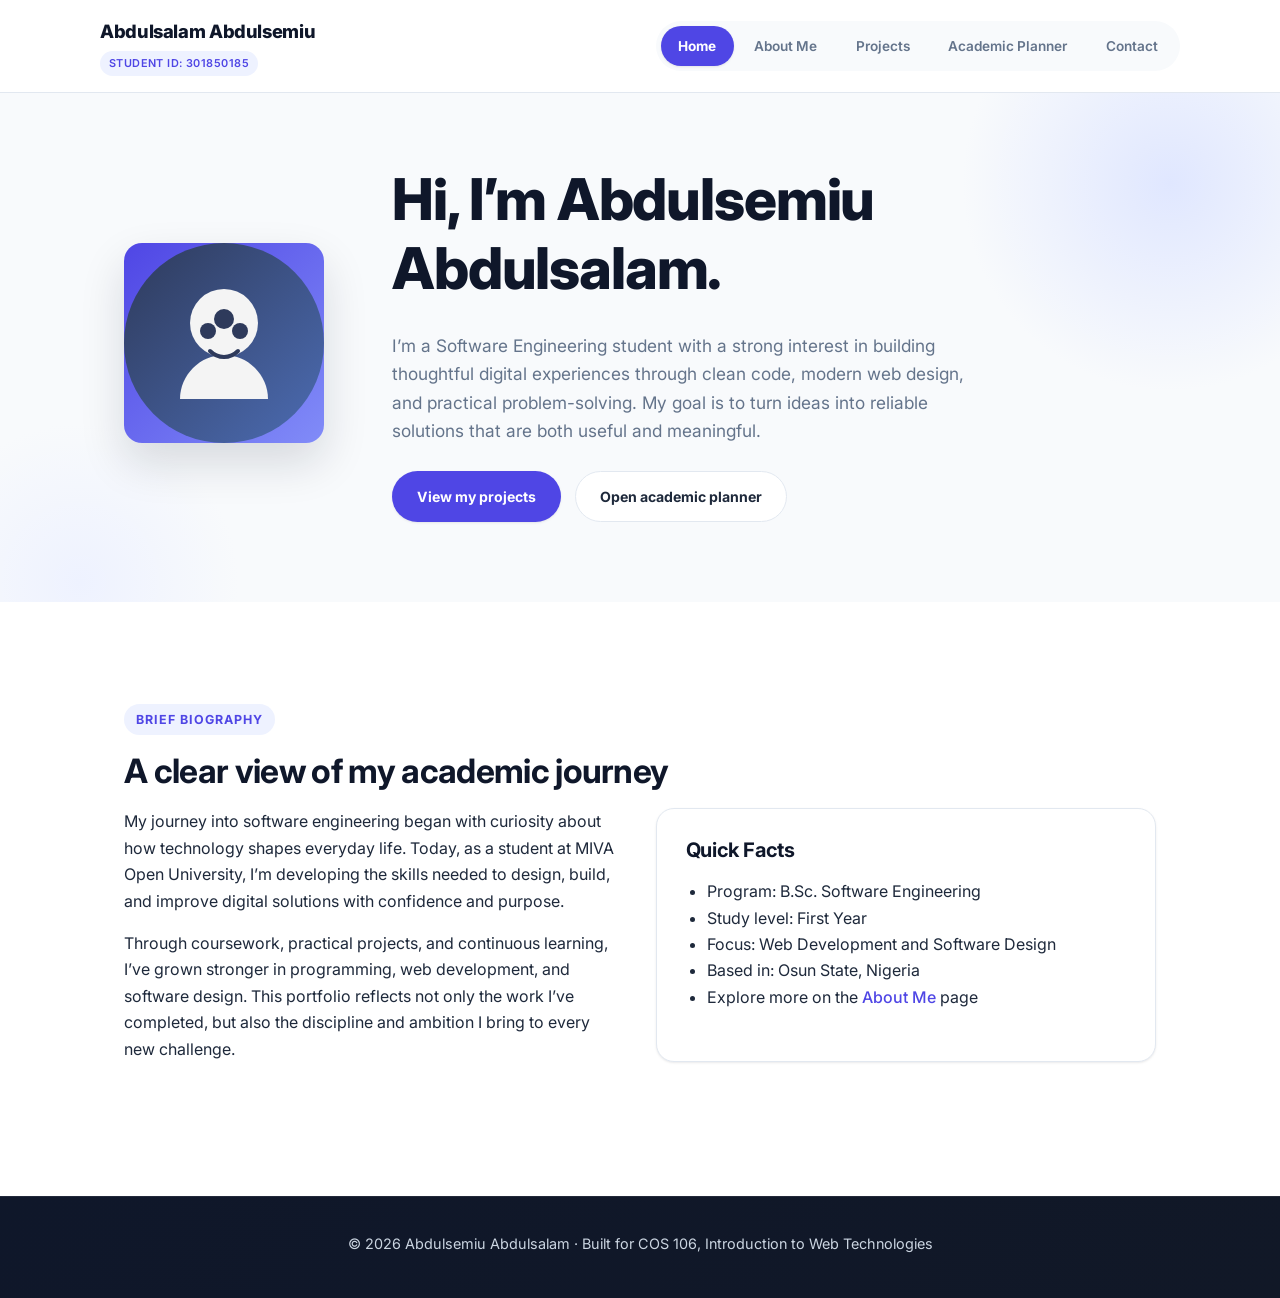
==== index.html @ 31a20414 "Add student portfolio website" ====
<!DOCTYPE html>
<html lang="en">
<head>
<meta charset="UTF-8">
<meta name="viewport" content="width=device-width, initial-scale=1.0">
<title>Homepage</title>
<meta name="description" content="Student portfolio and academic management site for Alex Carter, Computer Science student.">
<link rel="stylesheet" href="./style.css">
</head>
<body>

<header class="site-header">
  <div class="header-inner">
    <a href="index.html" class="brand">Abdulsalam Abdulsemiu 
      <span class="id-line">STUDENT ID: 301850185</span>
    </a>
    <button class="nav-toggle" id="navToggle" aria-expanded="false" aria-controls="mainNav">Menu ☰</button>
    <ul class="folder-nav" id="mainNav">
      <li><a href="index.html" aria-current="page">Home</a></li>
      <li><a href="about.html">About Me</a></li>
      <li><a href="project.html">Projects</a></li>
      <li><a href="planner.html">Academic Planner</a></li>
      <li><a href="contact.html">Contact</a></li>
    </ul>
  </div>
</header>

<main>
  <!-- ============ HERO / OPEN STUDENT FILE ============ -->
  <section class="hero">
    <div class="hero-inner">
      <div class="photo-frame" aria-hidden="false">
        <img class="student-photo" src="./images/photo_2026-07-14_23-37-24.jpg" alt="Portrait of Abdulsemiu Abdulsalam">
      </div>
      <div class="hero-text">
        <h1>Hi, I’m Abdulsemiu Abdulsalam.</h1>
        <p class="welcome">I’m a Software Engineering student with a strong interest in building thoughtful digital experiences through clean code, modern web design, and practical problem-solving. My goal is to turn ideas into reliable solutions that are both useful and meaningful.</p>
        <div class="btn-row">
          <a href="project.html" class="btn btn-primary">View my projects</a>
          <a href="planner.html" class="btn btn-ghost">Open academic planner</a>
        </div>
      </div>
    </div>
  </section>

  <div class="wrap">
    <!-- ============ BRIEF BIOGRAPHY ============ -->
    <section class="section" id="bio">
      <span class="eyebrow">Brief Biography</span>
      <h2>A clear view of my academic journey</h2>
      <div class="grid-2">
        <div>
          <p>My journey into software engineering began with curiosity about how technology shapes everyday life. Today, as a student at MIVA Open University, I’m developing the skills needed to design, build, and improve digital solutions with confidence and purpose.</p>
          <p>Through coursework, practical projects, and continuous learning, I’ve grown stronger in programming, web development, and software design. This portfolio reflects not only the work I’ve completed, but also the discipline and ambition I bring to every new challenge.</p>
        </div>
        <div class="card">
          <h3>Quick Facts</h3>
          <ul>
            <li>Program: B.Sc. Software Engineering</li>
            <li>Study level: First Year</li>
            <li>Focus: Web Development and Software Design</li>
            <li>Based in: Osun State, Nigeria</li>
            <li>Explore more on the <a href="about.html">About Me</a> page</li>
          </ul>
        </div>
      </div>
    </section>
  </div>
</main>

<footer class="site-footer">
  <p>&copy; 2026 Abdulsemiu Abdulsalam · Built for COS 106, Introduction to Web Technologies</p>
</footer>

<script src="./script.js"></script>
</body>
</html>
---- style.css ----
@import url('https://fonts.googleapis.com/css2?family=Inter:wght@400;500;600;700;800;900&display=swap');

:root {
  --accent: #4F46E5;
  --accent-hover: #4338CA;
  --accent-light: #EEF2FF;
  --accent-soft: #E0E7FF;
  --ink: #0F172A;
  --text: #1E293B;
  --muted: #64748B;
  --border: #E2E8F0;
  --bg: #FFFFFF;
  --bg-soft: #F8FAFC;
  --success-bg: #ECFDF5;
  --success-text: #15803D;
  --success-border: #BBF7D0;
  --danger: #DC2626;
  --danger-bg: #FEF2F2;
  --danger-border: #FECACA;
  --radius: 10px;
  --radius-lg: 18px;
  --max-width: 1080px;
  --shadow-sm: 0 1px 3px rgba(15, 23, 42, 0.06), 0 1px 2px rgba(15, 23, 42, 0.04);
  --shadow-md: 0 8px 24px rgba(15, 23, 42, 0.08);
  --shadow-lg: 0 20px 45px rgba(15, 23, 42, 0.14);
  --ease: cubic-bezier(.4,0,.2,1);
}

* { box-sizing: border-box; }

html { scroll-behavior: smooth; }

body {
  margin: 0;
  font-family: 'Inter', sans-serif;
  color: var(--text);
  background: var(--bg);
  line-height: 1.65;
  -webkit-font-smoothing: antialiased;
}

h1, h2, h3, h4 {
  font-family: 'Inter', sans-serif;
  margin: 0 0 0.5em 0;
  line-height: 1.2;
  letter-spacing: -0.02em;
  color: var(--ink);
  font-weight: 800;
}

h1 { font-size: clamp(2.4rem, 5.5vw, 3.6rem); }
h2 { font-size: clamp(1.6rem, 3.2vw, 2.1rem); font-weight: 700; }
h3 { font-size: 1.25rem; font-weight: 700; }

p { margin: 0 0 1em 0; color: var(--text); }
p:last-child { margin-bottom: 0; }

a {
  color: var(--accent);
  text-decoration: none;
  font-weight: 500;
  transition: color 0.2s var(--ease);
}
a:hover { color: var(--accent-hover); text-decoration: underline; }

.mono {
  font-family: 'Inter', sans-serif;
  font-variant-numeric: tabular-nums;
  letter-spacing: 0.01em;
}

img { max-width: 100%; display: block; }
ul, ol { padding-left: 1.3em; }

.visually-hidden {
  position: absolute !important;
  width: 1px; height: 1px;
  padding: 0; margin: -1px;
  overflow: hidden;
  clip: rect(0,0,0,0);
  white-space: nowrap;
  border: 0;
}

a:focus-visible, button:focus-visible, input:focus-visible,
textarea:focus-visible, select:focus-visible {
  outline: 2px solid var(--accent);
  outline-offset: 2px;
  border-radius: 4px;
}

/* ---------------------------------------------------------
   HEADER
   --------------------------------------------------------- */
.site-header {
  background: rgba(255,255,255,0.85);
  backdrop-filter: blur(10px);
  -webkit-backdrop-filter: blur(10px);
  padding: 1rem 1.5rem;
  position: sticky;
  top: 0;
  z-index: 500;
  border-bottom: 1px solid var(--border);
}

.header-inner {
  max-width: var(--max-width);
  margin: 0 auto;
  display: flex;
  justify-content: space-between;
  align-items: center;
  flex-wrap: wrap;
  gap: 1rem;
}

.brand {
  color: var(--ink);
  font-family: 'Inter', sans-serif;
  font-size: 1.15rem;
  font-weight: 800;
  text-decoration: none;
  letter-spacing: -0.02em;
  display: inline-flex;
  flex-direction: column;
}
.brand:hover { color: var(--accent); text-decoration: none; }
.brand .id-line {
  display: inline-block;
  font-family: 'Inter', sans-serif;
  font-size: 0.68rem;
  font-weight: 600;
  color: var(--accent);
  background: var(--accent-light);
  letter-spacing: 0.04em;
  margin-top: 5px;
  padding: 0.2rem 0.55rem;
  border-radius: 999px;
  width: fit-content;
}

.folder-nav {
  display: flex;
  gap: 0.2rem;
  list-style: none;
  margin: 0;
  padding: 0;
  flex-wrap: wrap;
  background: var(--bg-soft);
  border-radius: 999px;
  padding: 0.3rem;
}

.folder-nav a {
  display: inline-block;
  background: transparent;
  color: var(--muted);
  text-decoration: none;
  font-family: 'Inter', sans-serif;
  font-size: 0.85rem;
  font-weight: 600;
  padding: 0.55rem 1.1rem;
  border-radius: 999px;
  position: static;
  top: auto;
  border: none;
  transition: background 0.18s var(--ease), color 0.18s var(--ease);
}

.folder-nav a:hover {
  background: #fff;
  color: var(--ink);
  box-shadow: var(--shadow-sm);
}

.folder-nav a[aria-current="page"] {
  background: var(--accent);
  color: #fff;
  font-weight: 700;
  box-shadow: var(--shadow-sm);
}

.nav-toggle {
  display: none;
  background: var(--bg-soft);
  border: 1px solid var(--border);
  color: var(--ink);
  font-family: 'Inter', sans-serif;
  font-weight: 600;
  font-size: 0.85rem;
  padding: 0.55rem 0.9rem;
  margin-bottom: 0;
  border-radius: var(--radius);
  cursor: pointer;
  transition: border-color 0.2s var(--ease), background 0.2s var(--ease);
}
.nav-toggle:hover { border-color: var(--accent); background: var(--accent-light); }

@media (max-width: 640px) {
  .nav-toggle { display: inline-block; }
  .folder-nav {
    display: none;
    width: 100%;
    flex-direction: column;
    gap: 0.15rem;
    background: transparent;
    padding: 0.5rem 0 0;
  }
  .folder-nav.open {
    display: flex;
    animation: navDrop 0.2s var(--ease);
  }
  .folder-nav a {
    border-radius: var(--radius);
    background: var(--bg-soft);
    text-align: center;
  }
}

@keyframes navDrop {
  from { opacity: 0; transform: translateY(-6px); }
  to { opacity: 1; transform: translateY(0); }
}

main { display: block; }

.wrap {
  max-width: var(--max-width);
  margin: 0 auto;
  padding: 3.2rem 1.5rem;
}

.section {
  padding: 3.2rem 0;
  border-bottom: 1px solid var(--border);
  animation: fadeUp 0.5s var(--ease) both;
}
.section:last-child { border-bottom: none; }

@keyframes fadeUp {
  from { opacity: 0; transform: translateY(12px); }
  to { opacity: 1; transform: translateY(0); }
}

.eyebrow {
  font-family: 'Inter', sans-serif;
  font-size: 0.78rem;
  font-weight: 700;
  text-transform: uppercase;
  letter-spacing: 0.08em;
  color: var(--accent);
  background: var(--accent-light);
  padding: 0.32rem 0.75rem;
  border-radius: 999px;
  margin-bottom: 1rem;
  display: inline-block;
}

.grid-2 {
  display: grid;
  grid-template-columns: 1fr 1fr;
  gap: 2rem;
}
@media (max-width: 720px) {
  .grid-2 { grid-template-columns: 1fr; }
}

.card {
  background: #fff;
  border: 1px solid var(--border);
  border-radius: var(--radius-lg);
  padding: 1.8rem;
  box-shadow: var(--shadow-sm);
  transition: box-shadow 0.25s var(--ease), transform 0.25s var(--ease), border-color 0.25s var(--ease);
}
.card:hover {
  box-shadow: var(--shadow-md);
  transform: translateY(-3px);
  border-color: var(--accent-soft);
}

/* ---------------------------------------------------------
   HERO (Homepage)
   --------------------------------------------------------- */
.hero {
  background: var(--bg-soft);
  color: var(--text);
  position: relative;
  overflow: hidden;
}

.hero::before {
  content: '';
  position: absolute;
  top: -120px;
  right: -100px;
  width: 420px;
  height: 420px;
  background: radial-gradient(circle, var(--accent-soft) 0%, transparent 70%);
  border-radius: 50%;
  pointer-events: none;
}
.hero::after {
  content: '';
  position: absolute;
  bottom: -140px;
  left: -80px;
  width: 320px;
  height: 320px;
  background: radial-gradient(circle, var(--accent-light) 0%, transparent 70%);
  border-radius: 50%;
  pointer-events: none;
}

.hero-inner {
  max-width: var(--max-width);
  margin: 0 auto;
  padding: 4.5rem 1.5rem 5rem 1.5rem;
  display: grid;
  grid-template-columns: 220px 1fr;
  gap: 3rem;
  align-items: center;
  position: relative;
  z-index: 1;
}
@media (max-width: 720px) {
  .hero-inner { grid-template-columns: 1fr; text-align: center; padding: 3.2rem 1.5rem 3.6rem; }
  .photo-frame { margin: 0 auto; }
}

.photo-frame {
  width: 200px;
  height: 200px;
  border-radius: var(--radius-lg);
  border: none;
  background: linear-gradient(135deg, var(--accent), #818CF8);
  display: flex;
  align-items: center;
  justify-content: center;
  font-family: 'Inter', sans-serif;
  font-weight: 800;
  font-size: 3.2rem;
  color: #fff;
  position: relative;
  overflow: hidden;
  box-shadow: var(--shadow-lg);
  animation: fadeUp 0.6s var(--ease) both;
}

.photo-frame img.student-photo {
  position: absolute;
  inset: 0;
  width: 100%;
  height: 100%;
  object-fit: cover;
  display: block;
}
.photo-frame img.student-photo + * { position: relative; z-index: 1; }
.photo-frame { cursor: pointer; }
.photo-frame .initials { position: relative; z-index: 1; transition: opacity 0.25s ease; }
.photo-frame.has-photo .initials { opacity: 0; }

.photo-frame .upload-hint {
  position: absolute;
  bottom: 0.9rem;
  left: 50%;
  transform: translateX(-50%);
  background: rgba(15, 23, 42, 0.75);
  color: #fff;
  font-size: 0.75rem;
  padding: 0.35rem 0.75rem;
  border-radius: 999px;
  opacity: 0;
  pointer-events: none;
}
.photo-frame:hover .upload-hint,
.photo-frame:focus-visible .upload-hint { opacity: 1; }

.modal-overlay {
  position: fixed;
  inset: 0;
  background: rgba(15, 23, 42, 0.45);
  backdrop-filter: blur(3px);
  display: none;
  align-items: center;
  justify-content: center;
  z-index: 999;
}
.modal-overlay.show { display: flex; }

.modal {
  background: #fff;
  padding: 1.8rem;
  border-radius: var(--radius-lg);
  width: min(90%, 360px);
  box-shadow: var(--shadow-lg);
  text-align: center;
}
.modal h2 { margin: 0 0 0.8rem; font-size: 1.15rem; }
.modal p { margin: 0 0 1.2rem; color: var(--muted); font-size: 0.95rem; }

/* Badge (formerly "stamp") */
.stamp {
  position: absolute;
  top: -0.5rem;
  right: -0.9rem;
  background: #fff;
  border: 1px solid var(--border);
  color: var(--accent);
  border-radius: 999px;
  width: auto;
  min-width: 88px;
  height: auto;
  padding: 0.5rem 0.4rem;
  display: flex;
  align-items: center;
  justify-content: center;
  text-align: center;
  font-family: 'Inter', sans-serif;
  font-size: 0.62rem;
  font-weight: 700;
  letter-spacing: 0.04em;
  text-transform: uppercase;
  transform: rotate(-6deg);
  line-height: 1.3;
  box-shadow: var(--shadow-md);
  animation: stampIn 0.5s var(--ease) 0.2s both;
}
@keyframes stampIn {
  from { opacity: 0; transform: rotate(-6deg) scale(0.7); }
  to { opacity: 1; transform: rotate(-6deg) scale(1); }
}
@media (max-width: 720px) {
  .stamp { top: -0.5rem; right: calc(50% - 130px); }
}

.hero-text { animation: fadeUp 0.6s var(--ease) 0.1s both; }
.hero-text .eyebrow { color: var(--accent); background: var(--accent-light); }
.hero-text h1 { color: var(--ink); }
.hero-text .welcome { color: var(--muted); font-size: 1.08rem; max-width: 52ch; }

.btn-row { display: flex; gap: 0.9rem; margin-top: 1.6rem; flex-wrap: wrap; }

.btn {
  font-family: 'Inter', sans-serif;
  font-size: 0.88rem;
  font-weight: 700;
  padding: 0.8rem 1.5rem;
  border-radius: 999px;
  text-decoration: none;
  display: inline-block;
  border: 1px solid transparent;
  cursor: pointer;
  transition: transform 0.2s var(--ease), box-shadow 0.2s var(--ease), background 0.2s var(--ease), color 0.2s var(--ease), border-color 0.2s var(--ease);
}
.btn:hover { transform: translateY(-2px); text-decoration: none; }
.btn-primary { background: var(--accent); color: #fff; box-shadow: var(--shadow-sm); }
.btn-primary:hover { background: var(--accent-hover); color: #fff; box-shadow: var(--shadow-md); }
.btn-ghost { border-color: var(--border); color: var(--text); background: #fff; }
.btn-ghost:hover { border-color: var(--accent); color: var(--accent); background: var(--accent-light); }

/* ---------------------------------------------------------
   TABLES
   --------------------------------------------------------- */
table {
  width: 100%;
  border-collapse: collapse;
  margin: 1rem 0 1.5rem 0;
  font-size: 0.95rem;
  background: #fff;
  border: 1px solid var(--border);
  border-radius: var(--radius-lg);
  overflow: hidden;
  box-shadow: var(--shadow-sm);
}
caption {
  text-align: left;
  font-family: 'Inter', sans-serif;
  font-size: 0.78rem;
  font-weight: 600;
  color: var(--muted);
  margin-bottom: 0.6rem;
  text-transform: uppercase;
  letter-spacing: 0.06em;
}
th, td {
  text-align: left;
  padding: 0.9rem 1.1rem;
  border-bottom: 1px solid var(--border);
}
tbody tr:hover { background: var(--bg-soft); }
tbody tr:last-child td { border-bottom: none; }
th {
  font-family: 'Inter', sans-serif;
  font-size: 0.72rem;
  font-weight: 700;
  text-transform: uppercase;
  letter-spacing: 0.06em;
  color: var(--muted);
  background: var(--bg-soft);
  border-bottom: 1px solid var(--border);
}

/* ---------------------------------------------------------
   PROJECTS
   --------------------------------------------------------- */
.project-grid {
  display: grid;
  grid-template-columns: repeat(auto-fit, minmax(280px, 1fr));
  gap: 1.8rem;
}

.project-card {
  background: #fff;
  border: 1px solid var(--border);
  border-radius: var(--radius-lg);
  overflow: hidden;
  display: flex;
  flex-direction: column;
  box-shadow: var(--shadow-sm);
  transition: transform 0.25s var(--ease), box-shadow 0.25s var(--ease), border-color 0.25s var(--ease);
}
.project-card:hover {
  transform: translateY(-5px);
  box-shadow: var(--shadow-lg);
  border-color: var(--accent-soft);
}

.project-thumb {
  aspect-ratio: 16/10;
  background: var(--bg-soft);
  object-fit: cover;
  width: 100%;
  transition: transform 0.4s var(--ease);
}
.project-card:hover .project-thumb { transform: scale(1.04); }

.project-body { padding: 1.5rem; flex: 1; display: flex; flex-direction: column; }
.project-body h3 { margin-bottom: 0.5rem; }

.tag-list { list-style: none; padding: 0; display: flex; gap: 0.4rem; flex-wrap: wrap; margin: 0.8rem 0; }
.tag-list li {
  font-family: 'Inter', sans-serif;
  font-size: 0.72rem;
  font-weight: 600;
  background: var(--accent-light);
  border: none;
  padding: 0.3rem 0.65rem;
  border-radius: 999px;
  color: var(--accent);
}

.project-links { margin-top: auto; padding-top: 0.9rem; display: flex; gap: 1rem; }
.project-links a { font-family: 'Inter', sans-serif; font-size: 0.88rem; font-weight: 700; }

/* ---------------------------------------------------------
   ACADEMIC PLANNER
   --------------------------------------------------------- */
.planner-section {
  padding: 2.2rem;
  background: linear-gradient(135deg, #ffffff 0%, #f8faff 100%);
  border: 1px solid var(--border);
  border-radius: 24px;
  box-shadow: var(--shadow-md);
}

.planner-intro {
  margin-bottom: 1.4rem;
}

.planner-intro h1 {
  margin-bottom: 0.6rem;
  font-size: clamp(1.9rem, 3.2vw, 2.6rem);
}

.planner-intro p {
  max-width: 720px;
  color: var(--muted);
  font-size: 1rem;
}

.planner-form {
  display: grid;
  grid-template-columns: minmax(0, 2fr) minmax(145px, 1fr) minmax(145px, 1fr) auto;
  gap: 0.85rem;
  align-items: end;
  margin-bottom: 1rem;
  background: linear-gradient(135deg, #ffffff, #f8fbff);
  padding: 1.15rem;
  border-radius: 20px;
  border: 1px solid var(--border);
  box-shadow: var(--shadow-sm);
}

.planner-input-group {
  display: flex;
  flex-direction: column;
  gap: 0.4rem;
}

.planner-field-label {
  font-size: 0.72rem;
  font-weight: 700;
  letter-spacing: 0.06em;
  text-transform: uppercase;
  color: var(--muted);
}

.planner-form input[type="text"],
.planner-form select,
.planner-form input[type="date"] {
  font-family: 'Inter', sans-serif;
  padding: 0.78rem 0.9rem;
  border: 1px solid var(--border);
  border-radius: var(--radius);
  font-size: 0.95rem;
  width: 100%;
  background: var(--bg-soft);
  transition: border-color 0.2s var(--ease), box-shadow 0.2s var(--ease), background 0.2s var(--ease);
}

.planner-form input[type="text"]:focus,
.planner-form select:focus,
.planner-form input[type="date"]:focus {
  border-color: var(--accent);
  background: #fff;
  box-shadow: 0 0 0 3px var(--accent-light);
  outline: none;
}

.planner-actions {
  display: flex;
  gap: 0.6rem;
  flex-wrap: wrap;
}

.planner-submit-btn {
  background: linear-gradient(135deg, var(--accent), #6366f1);
  color: #fff;
  border: none;
  box-shadow: 0 10px 24px rgba(79, 70, 229, 0.24);
  padding: 0.9rem 1.35rem;
  font-size: 0.92rem;
  min-width: 132px;
  justify-content: center;
}

.planner-submit-btn:hover {
  background: linear-gradient(135deg, var(--accent-hover), #4f46e5);
  box-shadow: 0 12px 28px rgba(79, 70, 229, 0.3);
}

.planner-form input.invalid, .planner-form select.invalid { border-color: var(--danger); }

.planner-error {
  color: var(--danger);
  font-family: 'Inter', sans-serif;
  font-weight: 600;
  font-size: 0.82rem;
  min-height: 1.2em;
  margin: 0.6rem 0 1rem;
}

.planner-stats {
  display: grid;
  grid-template-columns: repeat(3, minmax(0, 1fr));
  gap: 0.95rem;
  margin-bottom: 1.2rem;
}

.planner-stat-card {
  background: #fff;
  border: 1px solid var(--border);
  border-radius: 16px;
  padding: 1rem 1.1rem;
  box-shadow: var(--shadow-sm);
}

.planner-stat-card strong {
  color: var(--accent);
  font-size: 1.35rem;
  display: block;
  font-weight: 800;
}

.planner-stat-card span {
  font-family: 'Inter', sans-serif;
  font-size: 0.82rem;
  font-weight: 600;
  color: var(--muted);
}

.planner-progress {
  margin-bottom: 1.3rem;
  background: #fff;
  border: 1px solid var(--border);
  border-radius: 16px;
  padding: 1rem 1.1rem;
  box-shadow: var(--shadow-sm);
}

.planner-progress__top {
  display: flex;
  justify-content: space-between;
  gap: 1rem;
  align-items: center;
  font-family: 'Inter', sans-serif;
  font-size: 0.82rem;
  color: var(--muted);
  margin-bottom: 0.55rem;
}

.planner-progress__top strong {
  font-family: 'Inter', sans-serif;
  color: var(--ink);
  font-size: 1.2rem;
  font-weight: 800;
  display: block;
}

.planner-progress__bar {
  height: 0.85rem;
  width: 100%;
  border-radius: 999px;
  background: var(--bg-soft);
  overflow: hidden;
  box-shadow: inset 0 1px 2px rgba(15,23,42,0.06);
}

.planner-progress__fill {
  width: 0%;
  height: 100%;
  background: linear-gradient(90deg, var(--accent), #818CF8);
  transition: width 0.3s var(--ease);
}

.planner-list-shell {
  background: #fff;
  border: 1px solid var(--border);
  border-radius: 20px;
  overflow: hidden;
  box-shadow: var(--shadow-sm);
}

.planner-list-head {
  display: flex;
  justify-content: space-between;
  align-items: center;
  padding: 0.95rem 1.1rem;
  background: var(--bg-soft);
  border-bottom: 1px solid var(--border);
  font-size: 0.82rem;
  font-weight: 700;
  color: var(--muted);
  text-transform: uppercase;
  letter-spacing: 0.06em;
}

#task-list {
  list-style: none;
  padding: 0;
  margin: 0;
}

.task-item {
  display: flex;
  align-items: center;
  gap: 0.9rem;
  padding: 1rem 1.1rem;
  border-bottom: 1px solid var(--border);
  transition: background 0.2s var(--ease);
}

.task-item:last-child { border-bottom: none; }
.task-item:hover { background: var(--bg-soft); }

.task-item.completed .task-title { text-decoration: line-through; color: var(--muted); }
.task-item.completed .task-check { background: var(--accent); border-color: var(--accent); }

.task-check {
  width: 22px;
  height: 22px;
  border: 2px solid var(--border);
  border-radius: 50%;
  flex-shrink: 0;
  cursor: pointer;
  display: flex;
  align-items: center;
  justify-content: center;
  background: #fff;
  color: #fff;
  font-size: 0.8rem;
  transition: background 0.2s var(--ease), border-color 0.2s var(--ease), transform 0.15s var(--ease);
}
.task-check:hover { transform: scale(1.08); border-color: var(--accent); }

.task-info { flex: 1; min-width: 0; }
.task-title { font-weight: 600; color: var(--ink); }
.task-meta { font-family: 'Inter', sans-serif; font-size: 0.74rem; color: var(--muted); }

.task-actions { display: flex; gap: 0.5rem; align-items: center; }

.task-edit, .task-delete {
  background: #fff;
  border: 1px solid var(--border);
  color: var(--text);
  font-family: 'Inter', sans-serif;
  font-weight: 600;
  font-size: 0.74rem;
  padding: 0.45rem 0.8rem;
  border-radius: var(--radius);
  cursor: pointer;
  transition: background 0.2s var(--ease), color 0.2s var(--ease), border-color 0.2s var(--ease);
}
.task-edit:hover { border-color: var(--accent); background: var(--accent-light); color: var(--accent-hover); }

.task-delete { color: var(--danger); }
.task-delete:hover { background: var(--danger-bg); color: var(--danger); border-color: var(--danger-border); }

.empty-state {
  font-family: 'Inter', sans-serif;
  font-size: 0.9rem;
  color: var(--muted);
  padding: 1.4rem 1rem 1.6rem;
  border-top: 1px dashed var(--border);
  text-align: center;
  background: var(--bg-soft);
}

@media (max-width: 900px) {
  .planner-form {
    grid-template-columns: 1fr 1fr;
  }

  .planner-actions {
    grid-column: 1 / -1;
  }
}

@media (max-width: 640px) {
  .planner-section {
    padding: 1.25rem;
  }

  .planner-form {
    grid-template-columns: 1fr;
  }

  .planner-stats {
    grid-template-columns: 1fr;
  }

  .planner-list-head {
    flex-direction: column;
    align-items: flex-start;
    gap: 0.2rem;
  }
}

/* ---------------------------------------------------------
   CONTACT FORM
   --------------------------------------------------------- */
.contact-form {
  display: flex;
  flex-direction: column;
  gap: 1.2rem;
  max-width: 520px;
  background: #fff;
  padding: 1.8rem;
  border-radius: var(--radius-lg);
  border: 1px solid var(--border);
  box-shadow: var(--shadow-sm);
}
.field label {
  display: block;
  font-family: 'Inter', sans-serif;
  font-size: 0.78rem;
  font-weight: 700;
  text-transform: uppercase;
  letter-spacing: 0.04em;
  color: var(--muted);
  margin-bottom: 0.4rem;
}
.field input, .field textarea {
  width: 100%;
  font-family: 'Inter', sans-serif;
  font-size: 0.95rem;
  padding: 0.8rem 0.95rem;
  border: 1px solid var(--border);
  border-radius: var(--radius);
  background: var(--bg-soft);
  transition: border-color 0.2s var(--ease), box-shadow 0.2s var(--ease), background 0.2s var(--ease);
}
.field input:focus, .field textarea:focus {
  border-color: var(--accent);
  background: #fff;
  box-shadow: 0 0 0 3px var(--accent-light);
  outline: none;
}
.field textarea { resize: vertical; min-height: 120px; }

.contact-submit-btn {
  background: linear-gradient(135deg, var(--accent), #4f46e5);
  color: #fff;
  border: none;
  box-shadow: 0 10px 24px rgba(79, 70, 229, 0.22);
  padding: 0.9rem 1.4rem;
  width: fit-content;
  min-width: 150px;
}

.contact-submit-btn:hover {
  background: linear-gradient(135deg, var(--accent-hover), #4338ca);
  box-shadow: 0 12px 28px rgba(79, 70, 229, 0.28);
}

.field-error {
  color: var(--danger);
  font-size: 0.8rem;
  font-weight: 500;
  font-family: 'Inter', sans-serif;
  min-height: 1.1em;
  margin-top: 0.35rem;
}
.field input.invalid, .field textarea.invalid { border-color: var(--danger); }

.form-status {
  font-family: 'Inter', sans-serif;
  font-weight: 500;
  font-size: 0.88rem;
  padding: 0.9rem 1.1rem;
  border-radius: var(--radius);
  display: none;
}
.form-status.show { display: block; animation: fadeUp 0.3s var(--ease) both; }
.form-status.success { background: var(--success-bg); color: var(--success-text); border: 1px solid var(--success-border); }
.form-status.error { background: var(--danger-bg); color: var(--danger); border: 1px solid var(--danger-border); }

/* ---------------------------------------------------------
   FOOTER
   --------------------------------------------------------- */
.site-footer {
  background: linear-gradient(135deg, #0f172a 0%, #111827 100%);
  color: #cbd5e1;
  padding: 2.2rem 1.5rem 2.6rem;
  text-align: center;
  font-family: 'Inter', sans-serif;
  font-size: 0.9rem;
  border-top: 1px solid rgba(255,255,255,0.08);
  margin-top: 2rem;
}

.site-footer p {
  margin: 0 auto;
  max-width: 760px;
  color: #cbd5e1;
}

.site-footer a {
  color: #c7d2fe;
  font-weight: 600;
  text-decoration: none;
}

.site-footer a:hover {
  color: #ffffff;
  text-decoration: underline;
}

/* Reduced motion */
@media (prefers-reduced-motion: reduce) {
  html { scroll-behavior: auto; }
  * { transition: none !important; animation: none !important; }
}
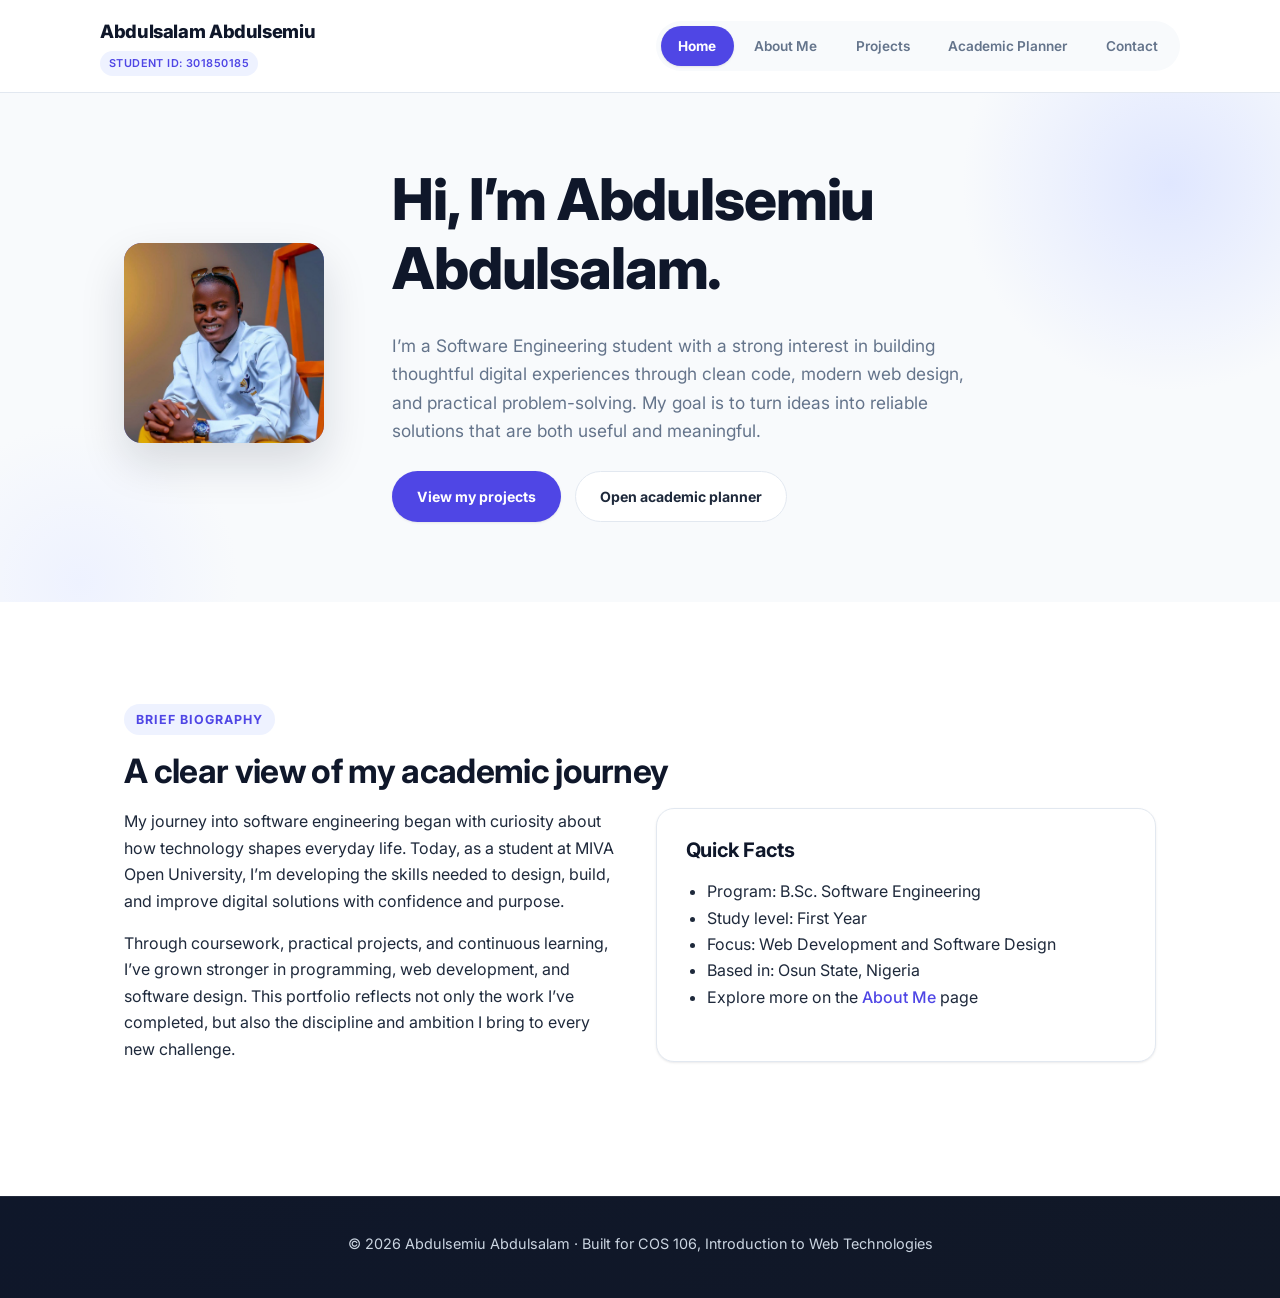
==== commit da8fad6e: "Update student portfolio website" ====
--- a/index.html
+++ b/index.html
@@ -30,7 +30,7 @@
   <section class="hero">
     <div class="hero-inner">
       <div class="photo-frame" aria-hidden="false">
-        <img class="student-photo" src="./images/photo_2026-07-14_23-37-24.jpg" alt="Portrait of Abdulsemiu Abdulsalam">
+        <img class="student-photo" src="images/photo_2026-07-14_23-37-24.jpg" alt="Portrait of Abdulsemiu Abdulsalam" onerror="this.onerror=null; this.src='images/student.svg';">
       </div>
       <div class="hero-text">
         <h1>Hi, I’m Abdulsemiu Abdulsalam.</h1>
